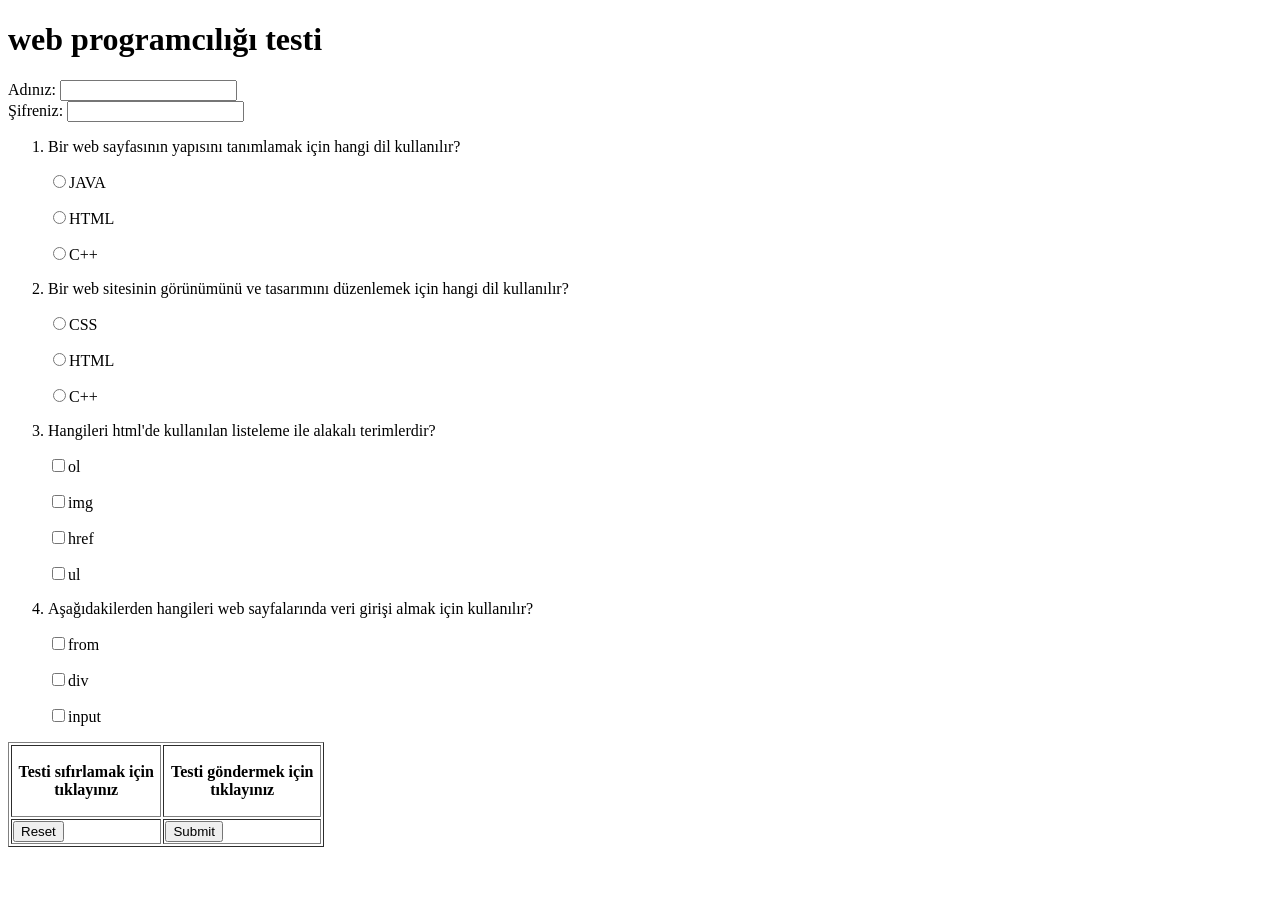
==== index.html @ 61d8bb97 "Add files via upload" ====
<!DOCTYPE html>
<html lang="en">
<head>
    <meta charset="UTF-8">
    <meta name="viewport" content="width=device-width, initial-scale=1.0">
    <title>Test</title>
</head>
<body>
    <h1>web programcılığı testi</h1>

    <form action="/action_page.php" target="_blank">
    <label for="name">Adınız:</label>
    <input type="text" name= "label1" id="labelid"><br>

    <label for="password">Şifreniz:</label>
    <input type="password" name="label2" id="pid"><br>

    <ol type="1">
        <li>
            <label for="radio">
                <p>Bir web sayfasının yapısını tanımlamak için hangi dil kullanılır?</p>
            </label>
            <input type="radio" name="radio" id="radioid" <p>JAVA</p> 
            <input type="radio" name="radio" id="radioid" <p>HTML</p> 
            <input type="radio" name="radio" id="radioid" <p>C++</p> 
        </li>
        <li>
            <label for="radio2">
                <p>Bir web sitesinin görünümünü ve tasarımını düzenlemek için hangi dil kullanılır?</p>
            </label>
            <input type="radio" name="radio2" id="radioid2" <p>CSS</p> 
            <input type="radio" name="radio2" id="radioid2" <p>HTML</p> 
            <input type="radio" name="radio2" id="radioid2" <p>C++</p> 
        </li>
        <li>
            <label for="checkbox">
                <p>Hangileri html'de kullanılan listeleme ile alakalı terimlerdir?</p>
            </label>
            <input type="checkbox" name="checkbox" id="checkboxid" <p>ol</p>
            <input type="checkbox" name="checkbox" id="checkboxid" <p>img</p>
            <input type="checkbox" name="checkbox" id="checkboxid" <p>href</p>
            <input type="checkbox" name="checkbox" id="checkboxid" <p>ul</p>
        </li>
        <li>
            <label for="checkbox">
                <p>Aşağıdakilerden hangileri web sayfalarında veri girişi almak için kullanılır?</p>
            </label>
            <input type="checkbox" name="checkbox" id="checkboxid" <p>from</p>
            <input type="checkbox" name="checkbox" id="checkboxid" <p>div</p>
            <input type="checkbox" name="checkbox" id="checkboxid" <p>input</p>
        </li>
    </ol>

    <table style="width: 25%" border="1">
        <tr>
            <th><p>Testi sıfırlamak için tıklayınız</p></th>
            <th><p>Testi göndermek için tıklayınız</p></th>
        </tr>

        <tr>
            <td>
                <label for="reset"></label>
                <input type="reset" name="resetlabel" id="resetid">
            </td>
            <td>
                <label for="submit"></label>
                <input type="submit" name="lastlabel" id="lastid">
            </td>
        </tr>
    </table>
    </form>
    


</body>
</html>
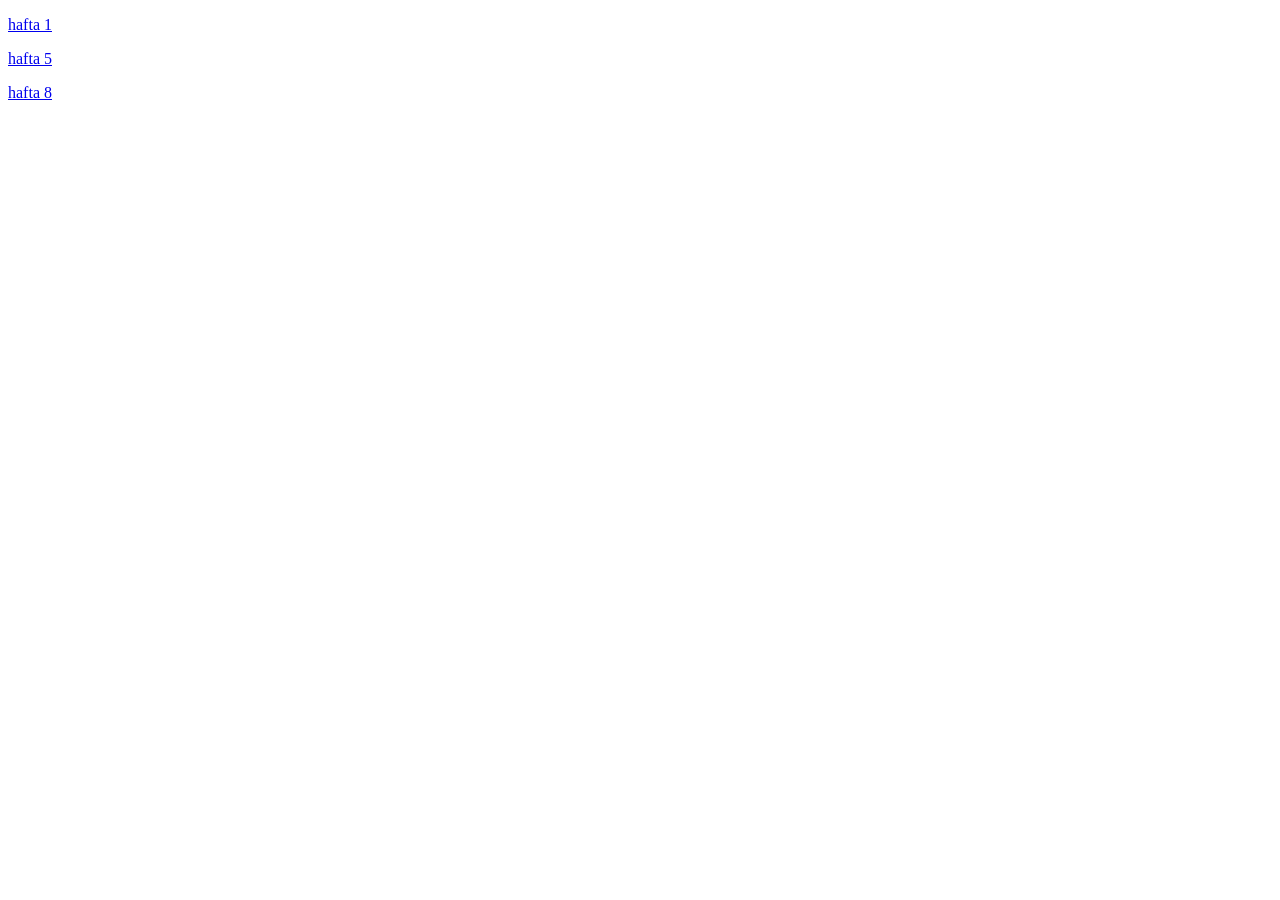
==== commit 41cbeed4: "Add files via upload" ====
--- a/index.html
+++ b/index.html
@@ -3,74 +3,12 @@
 <head>
     <meta charset="UTF-8">
     <meta name="viewport" content="width=device-width, initial-scale=1.0">
-    <title>Test</title>
+    <title>Document</title>
 </head>
 <body>
-    <h1>web programcılığı testi</h1>
-
-    <form action="/action_page.php" target="_blank">
-    <label for="name">Adınız:</label>
-    <input type="text" name= "label1" id="labelid"><br>
-
-    <label for="password">Şifreniz:</label>
-    <input type="password" name="label2" id="pid"><br>
-
-    <ol type="1">
-        <li>
-            <label for="radio">
-                <p>Bir web sayfasının yapısını tanımlamak için hangi dil kullanılır?</p>
-            </label>
-            <input type="radio" name="radio" id="radioid" <p>JAVA</p> 
-            <input type="radio" name="radio" id="radioid" <p>HTML</p> 
-            <input type="radio" name="radio" id="radioid" <p>C++</p> 
-        </li>
-        <li>
-            <label for="radio2">
-                <p>Bir web sitesinin görünümünü ve tasarımını düzenlemek için hangi dil kullanılır?</p>
-            </label>
-            <input type="radio" name="radio2" id="radioid2" <p>CSS</p> 
-            <input type="radio" name="radio2" id="radioid2" <p>HTML</p> 
-            <input type="radio" name="radio2" id="radioid2" <p>C++</p> 
-        </li>
-        <li>
-            <label for="checkbox">
-                <p>Hangileri html'de kullanılan listeleme ile alakalı terimlerdir?</p>
-            </label>
-            <input type="checkbox" name="checkbox" id="checkboxid" <p>ol</p>
-            <input type="checkbox" name="checkbox" id="checkboxid" <p>img</p>
-            <input type="checkbox" name="checkbox" id="checkboxid" <p>href</p>
-            <input type="checkbox" name="checkbox" id="checkboxid" <p>ul</p>
-        </li>
-        <li>
-            <label for="checkbox">
-                <p>Aşağıdakilerden hangileri web sayfalarında veri girişi almak için kullanılır?</p>
-            </label>
-            <input type="checkbox" name="checkbox" id="checkboxid" <p>from</p>
-            <input type="checkbox" name="checkbox" id="checkboxid" <p>div</p>
-            <input type="checkbox" name="checkbox" id="checkboxid" <p>input</p>
-        </li>
-    </ol>
-
-    <table style="width: 25%" border="1">
-        <tr>
-            <th><p>Testi sıfırlamak için tıklayınız</p></th>
-            <th><p>Testi göndermek için tıklayınız</p></th>
-        </tr>
-
-        <tr>
-            <td>
-                <label for="reset"></label>
-                <input type="reset" name="resetlabel" id="resetid">
-            </td>
-            <td>
-                <label for="submit"></label>
-                <input type="submit" name="lastlabel" id="lastid">
-            </td>
-        </tr>
-    </table>
-    </form>
+    <p> <a href="1.hafta/index1.html">hafta 1</a></p>
+    <p> <a href="5.-6.hafta/gorev1/index.html"> hafta 5 </a></p>
+    <p> <a href="8.hafta/index.html">hafta 8 </a></p>
     
-
-
 </body>
 </html>
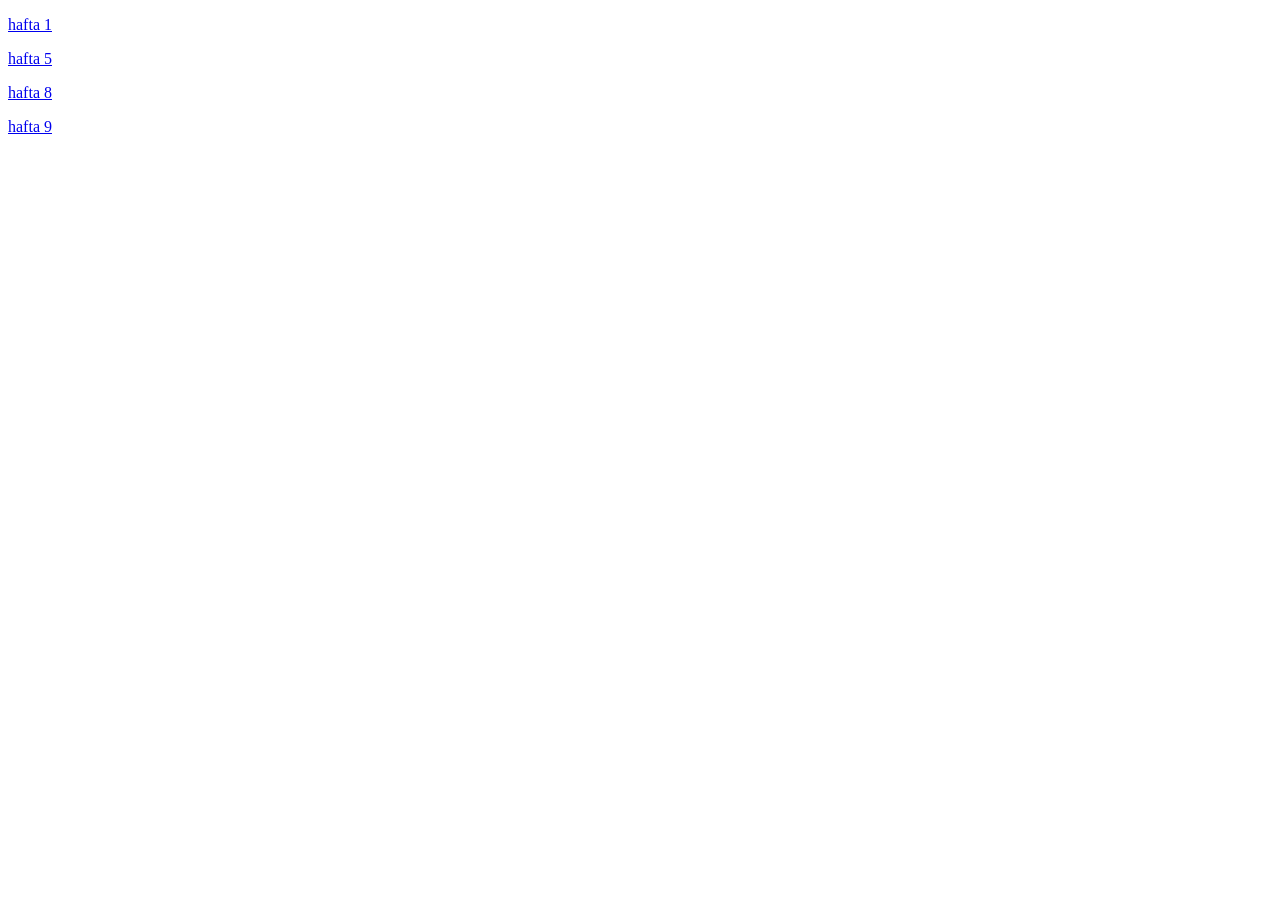
==== commit 65b8d452: "Add files via upload" ====
--- a/index.html
+++ b/index.html
@@ -9,6 +9,8 @@
     <p> <a href="1.hafta/index1.html">hafta 1</a></p>
     <p> <a href="5.-6.hafta/gorev1/index.html"> hafta 5 </a></p>
     <p> <a href="8.hafta/index.html">hafta 8 </a></p>
+    <p> <a href="9.hafta/index.html">hafta 9 </a></p>
+
     
 </body>
 </html>
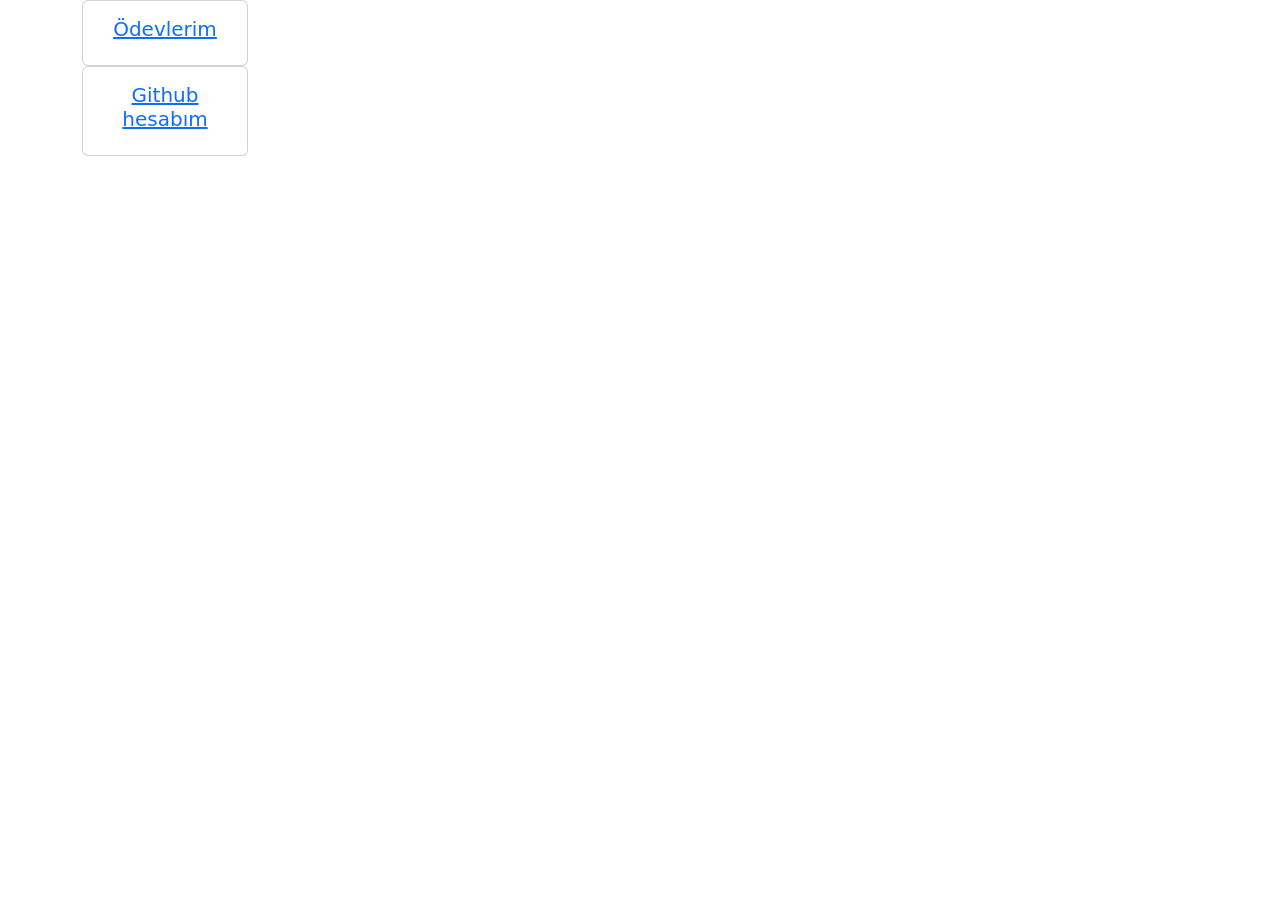
==== commit 9b0ee9c8: "Add files via upload" ====
--- a/index.html
+++ b/index.html
@@ -3,13 +3,39 @@
 <head>
     <meta charset="UTF-8">
     <meta name="viewport" content="width=device-width, initial-scale=1.0">
+    <link href="https://cdn.jsdelivr.net/npm/bootstrap@5.3.3/dist/css/bootstrap.min.css" rel="stylesheet">
     <title>Document</title>
 </head>
 <body>
-    <p> <a href="1.hafta/index1.html">hafta 1</a></p>
-    <p> <a href="5.-6.hafta/gorev1/index.html"> hafta 5 </a></p>
-    <p> <a href="8.hafta/index.html">hafta 8 </a></p>
-    <p> <a href="9.hafta/index.html">hafta 9 </a></p>
+
+    <div class="container">
+        <div class="row">
+            <div class="col-12 col-sm-6 col-md-4 col-lg-2">
+                <div class="card">
+                    <div class="card-body text-center">
+                        <h5 class="card-title">
+                            <a href="ödevler/" target="_blank">Ödevlerim</a>
+                        </h5>
+                    </div>
+                </div>
+            </div>
+        </div>
+    </div>
+
+    <div class="container">
+        <div class="row">
+            <div class="col-12 col-sm-6 col-md-4 col-lg-2">
+                <div class="card">
+                    <div class="card-body text-center">
+                        <h5 class="card-title">
+                            <a href="https://github.com/yagmurolmezogl" target="_blank">Github hesabım</a>
+                        </h5>
+                    </div>
+                </div>
+            </div>
+        </div>
+    </div>
+
 
     
 </body>
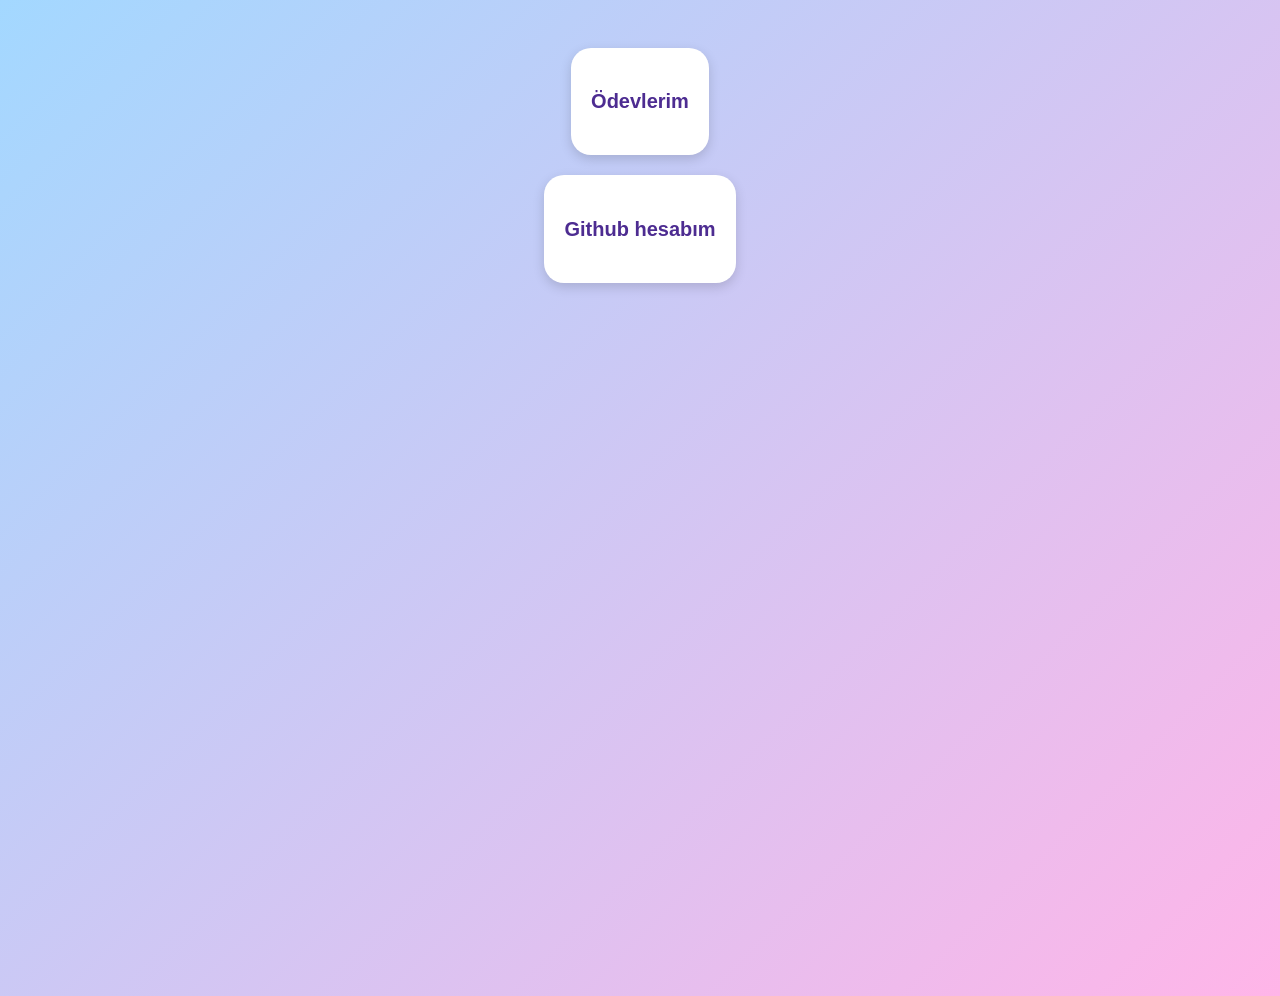
==== commit dafd9238: "Add files via upload" ====
--- a/index.html
+++ b/index.html
@@ -3,9 +3,51 @@
 <head>
     <meta charset="UTF-8">
     <meta name="viewport" content="width=device-width, initial-scale=1.0">
-    <link href="https://cdn.jsdelivr.net/npm/bootstrap@5.3.3/dist/css/bootstrap.min.css" rel="stylesheet">
-    <title>Document</title>
+    <link href="şhttps://cdn.jsdelivr.net/npm/bootstrap@5.3.3/dist/css/bootstrap.min.css" rel="stylesheet">
+    <title>YagmurOlmezoglu 2230780051</title>
+
+    <style>
+        body {
+            background: linear-gradient(135deg, #A3D8FF, #FFB5E8);
+            min-height: 100vh;
+            padding: 40px 0;
+            font-family: 'Poppins', sans-serif;
+        }
+
+        .container {
+            display: flex;
+            justify-content: center;
+            margin-bottom: 20px;
+        }
+
+        .card {
+            border: none;
+            border-radius: 20px;
+            padding: 20px;
+            background: white;
+            box-shadow: 0 4px 12px rgba(0,0,0,0.15);
+            transition: transform 0.3s ease, box-shadow 0.3s ease;
+        }
+
+        .card:hover {
+            transform: translateY(-8px);
+            box-shadow: 0 8px 20px rgba(0,0,0,0.25);
+        }
+
+        .card-title a {
+            text-decoration: none;
+            font-size: 20px;
+            font-weight: bold;
+            color: #4D2C91;
+            transition: color 0.3s ease;
+        }
+
+        .card-title a:hover {
+            color: #FF3FA4;
+        }
+    </style>
 </head>
+
 <body>
 
     <div class="container">
@@ -28,7 +70,7 @@
                 <div class="card">
                     <div class="card-body text-center">
                         <h5 class="card-title">
-                            <a href="https://github.com/yagmurolmezogl" target="_blank">Github hesabım</a>
+                            <a href="https://github.com/yagmurolmezogl/form" target="_blank">Github hesabım</a>
                         </h5>
                     </div>
                 </div>
@@ -36,7 +78,5 @@
         </div>
     </div>
 
-
-    
 </body>
-</html>+</html>
